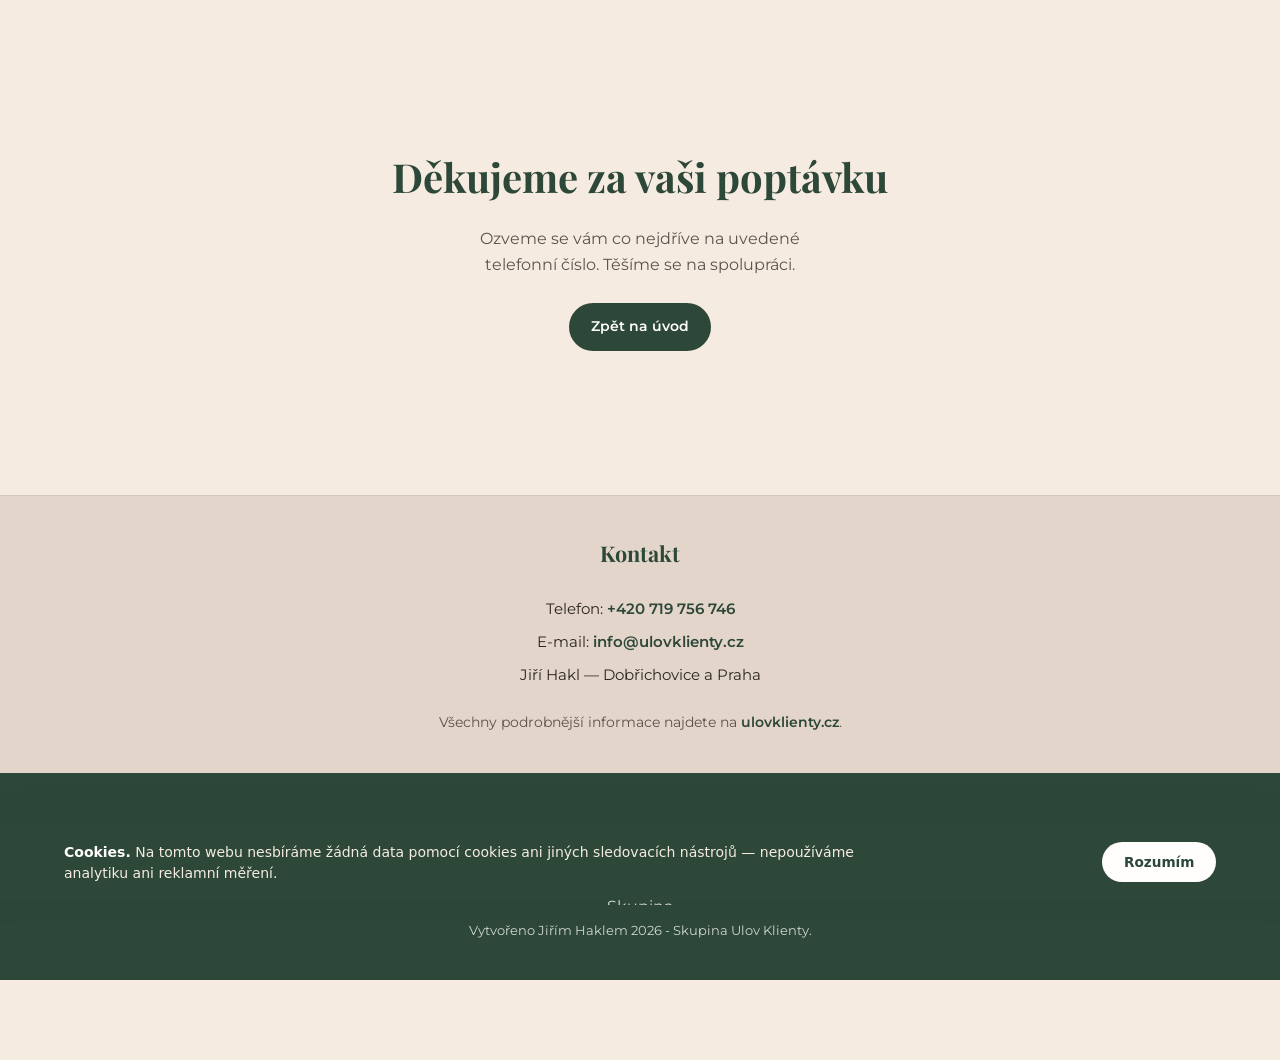
==== thank-you/index.html @ 4eab7451 "Poděkování jako thank-you/index.html, odstranění konfliktních Netlify přesměrování Made-with: Cursor" ====
<!DOCTYPE html>
<html lang="cs">
<head>
  <meta charset="UTF-8">
  <meta name="viewport" content="width=device-width, initial-scale=1">
  <meta name="robots" content="noindex">
  <title>Děkujeme — WEB pro Salony</title>
  <link rel="icon" href="https://haklweb.b-cdn.net/ULOV_KLIENTA/favicon.png" type="image/png">
  <link rel="apple-touch-icon" href="https://haklweb.b-cdn.net/ULOV_KLIENTA/favicon.png">
  <link rel="preconnect" href="https://haklweb.b-cdn.net" crossorigin>
  <link rel="preconnect" href="https://fonts.googleapis.com">
  <link rel="preconnect" href="https://fonts.gstatic.com" crossorigin>
  <link href="https://fonts.googleapis.com/css2?family=Montserrat:wght@500;600&family=Playfair+Display:wght@600&display=swap" rel="stylesheet">
  <link rel="stylesheet" href="/styles.css">
  <link rel="stylesheet" href="/cookie-consent.css">
  <style>
    .thanks { min-height: 55vh; display: flex; align-items: center; justify-content: center; text-align: center; padding: 2rem; }
    .thanks h1 { font-family: var(--font-serif); color: var(--accent); font-size: clamp(1.75rem, 4vw, 2.5rem); margin: 0 0 1rem; }
    .thanks p { color: var(--text-muted); max-width: 32ch; margin: 0 auto 1.5rem; }
  </style>
</head>
<body>
  <main class="thanks">
    <div>
      <h1>Děkujeme za vaši poptávku</h1>
      <p>Ozveme se vám co nejdříve na uvedené telefonní číslo. Těšíme se na spolupráci.</p>
      <a class="btn btn--primary" href="/">Zpět na úvod</a>
    </div>
  </main>

  <section class="site-contact-bottom" aria-labelledby="site-contact-bottom-title">
    <div class="wrap site-contact-bottom__inner">
      <h2 id="site-contact-bottom-title">Kontakt</h2>
      <address class="site-contact-bottom__address">
        <p>Telefon: <a href="tel:+420719756746">+420&nbsp;719&nbsp;756&nbsp;746</a></p>
        <p>E-mail: <a href="mailto:info@ulovklienty.cz">info@ulovklienty.cz</a></p>
        <p>Jiří Hakl — Dobřichovice a Praha</p>
      </address>
      <p class="site-contact-bottom__more">Všechny podrobnější informace najdete na <a href="https://ulovklienty.cz/" target="_blank" rel="noopener noreferrer">ulovklienty.cz</a>.</p>
    </div>
  </section>

  <footer class="site-footer">
    <div class="wrap site-footer__inner">
      <div class="site-footer__credit">
        <img class="site-footer__logo-img" src="https://haklweb.b-cdn.net/ULOV_KLIENTA/New%20Project.webp" width="73" height="27" alt="Skupina Ulov Klienty" loading="lazy" decoding="async">
        <p class="site-footer__byline">Vytvořeno Jiřím Haklem 2026 - Skupina Ulov Klienty.</p>
      </div>
    </div>
  </footer>
  <script src="/cookie-consent.js" defer></script>
</body>
</html>
---- styles.css ----
/* WEB pro Salony — mobile first, performance-oriented */

:root {
  --bg: #F5EBE0;
  --bg-alt: #E3D5CA;
  --accent: #2D4739;
  --accent-hover: #24382d;
  --text: #2a2520;
  --text-muted: #5c534a;
  --white: #fffefc;
  --radius: 12px;
  --radius-lg: 20px;
  --shadow: 0 12px 40px rgba(45, 71, 57, 0.08);
  --font-serif: "Playfair Display", Georgia, serif;
  --font-sans: "Montserrat", system-ui, -apple-system, sans-serif;
  --space-xs: 0.5rem;
  --space-sm: 1rem;
  --space-md: 1.5rem;
  --space-lg: 2.5rem;
  --space-xl: 4rem;
  --max: 72rem;
}

*,
*::before,
*::after {
  box-sizing: border-box;
}

html {
  scroll-behavior: smooth;
}

body {
  margin: 0;
  font-family: var(--font-sans);
  font-size: 1rem;
  line-height: 1.65;
  color: var(--text);
  background: var(--bg);
  -webkit-font-smoothing: antialiased;
}

img {
  max-width: 100%;
  height: auto;
  display: block;
}

.skip-link {
  position: absolute;
  left: -9999px;
  top: 0;
  z-index: 100;
  padding: var(--space-sm) var(--space-md);
  background: var(--accent);
  color: var(--white);
  text-decoration: none;
  font-weight: 600;
}

.skip-link:focus {
  left: var(--space-sm);
  top: var(--space-sm);
}

.wrap {
  width: 100%;
  max-width: var(--max);
  margin-inline: auto;
  padding-inline: clamp(1rem, 4vw, 2rem);
}

/* Header */
.site-header {
  position: sticky;
  top: 0;
  z-index: 50;
  background: color-mix(in srgb, var(--bg) 92%, transparent);
  backdrop-filter: blur(10px);
  border-bottom: 1px solid color-mix(in srgb, var(--accent) 8%, transparent);
}

.site-header__inner {
  display: flex;
  flex-wrap: wrap;
  align-items: center;
  justify-content: space-between;
  gap: var(--space-sm);
  min-height: 3.5rem;
  padding-block: var(--space-xs);
}

.site-header__nav {
  display: flex;
  flex-wrap: wrap;
  align-items: center;
  gap: 0.65rem 1.15rem;
  font-size: 0.82rem;
  font-weight: 600;
}

.site-header__nav a {
  color: var(--accent);
  text-decoration: none;
  white-space: nowrap;
}

.site-header__nav a:hover,
.site-header__nav a:focus-visible {
  text-decoration: underline;
}

.site-header__nav a[aria-current="page"] {
  text-decoration: underline;
  text-underline-offset: 0.2em;
}

@media (min-width: 720px) {
  .site-header__inner {
    flex-wrap: nowrap;
  }

  .site-header__nav {
    margin-inline: auto;
  }
}

.logo {
  font-family: var(--font-serif);
  font-weight: 600;
  font-size: clamp(1rem, 2.8vw, 1.15rem);
  color: var(--accent);
  text-decoration: none;
  letter-spacing: 0.02em;
  line-height: 1.2;
}

.logo--footer {
  color: var(--white);
}

/* Buttons */
.btn {
  display: inline-flex;
  align-items: center;
  justify-content: center;
  gap: 0.35em;
  padding: 0.65rem 1.25rem;
  font-family: var(--font-sans);
  font-size: 0.9rem;
  font-weight: 600;
  text-decoration: none;
  border-radius: 999px;
  border: 2px solid transparent;
  cursor: pointer;
  transition: background 0.2s, color 0.2s, border-color 0.2s, transform 0.15s;
}

/* Zabránit výchozí modré / fialové u odkazů-tlačítek */
.btn:link,
.btn:visited {
  text-decoration: none;
}

.btn--primary:link,
.btn--primary:visited {
  color: var(--white);
}

.btn--ghost:link,
.btn--ghost:visited {
  color: var(--accent);
}

.btn:active {
  transform: scale(0.98);
}

.btn--small {
  padding: 0.45rem 1rem;
  font-size: 0.8rem;
}

.btn--primary {
  background: var(--accent);
  color: var(--white);
}

.btn--primary:hover,
.btn--primary:focus-visible {
  background: var(--accent-hover);
  outline: none;
}

.btn--ghost {
  background: transparent;
  color: var(--accent);
  border: 2px solid color-mix(in srgb, var(--accent) 45%, transparent);
}

.btn--ghost:hover,
.btn--ghost:focus-visible {
  background: color-mix(in srgb, var(--accent) 10%, transparent);
  border-color: var(--accent);
  outline: none;
}

.hero__actions {
  display: flex;
  flex-direction: column;
  align-items: stretch;
  gap: var(--space-sm);
  width: 100%;
}

@media (min-width: 520px) {
  .hero__actions {
    flex-direction: row;
    flex-wrap: wrap;
    align-items: center;
  }

  .hero__actions .btn {
    width: auto;
    text-align: center;
  }
}

.btn--block {
  width: 100%;
  padding: 0.85rem 1.5rem;
  font-size: 1rem;
}

/* Hero */
.hero {
  padding-block: var(--space-lg) var(--space-xl);
  background: linear-gradient(165deg, var(--bg) 0%, var(--bg-alt) 45%, var(--bg) 100%);
}

.hero__grid {
  display: grid;
  gap: var(--space-lg);
  align-items: center;
}

.hero__content {
  order: 2;
}

.hero__figure {
  order: 1;
  margin: 0;
  border-radius: var(--radius-lg);
  overflow: hidden;
  box-shadow: var(--shadow);
}

.hero__figure img {
  width: 100%;
  aspect-ratio: 4 / 5;
  object-fit: cover;
}

.eyebrow {
  font-size: 0.75rem;
  font-weight: 600;
  letter-spacing: 0.14em;
  text-transform: uppercase;
  color: var(--accent);
  margin: 0 0 var(--space-sm);
}

.hero h1,
.section h2 {
  font-family: var(--font-serif);
  font-weight: 600;
  line-height: 1.15;
  color: var(--accent);
  margin: 0 0 var(--space-md);
}

.hero h1 {
  font-size: clamp(2rem, 6vw, 3.25rem);
}

.lead {
  font-size: 1.05rem;
  color: var(--text-muted);
  margin: 0 0 var(--space-md);
  max-width: 36ch;
}

.hero__price {
  font-size: 1.25rem;
  margin: 0 0 var(--space-md);
  color: var(--text);
}

.hero__price strong {
  font-size: 1.65rem;
  font-weight: 600;
  color: var(--accent);
}

.hero__price-note {
  font-size: 0.95rem;
  color: var(--text-muted);
  font-weight: 500;
}

/* Sections */
.section {
  padding-block: var(--space-xl);
}

.section h2 {
  font-size: clamp(1.65rem, 4vw, 2.25rem);
  text-align: center;
}

.section__intro {
  text-align: center;
  color: var(--text-muted);
  max-width: 42ch;
  margin: -0.5rem auto var(--space-lg);
}

.section--why {
  background: var(--white);
}

.section--features {
  background: linear-gradient(180deg, var(--bg-alt) 0%, var(--bg) 100%);
}

.section--pricing {
  background: var(--white);
}

.section--contact {
  padding-bottom: calc(var(--space-xl) + var(--space-md));
}

/* Odkaz na hlavní hub služeb */
.section--hub {
  background: var(--white);
  border-top: 1px solid color-mix(in srgb, var(--accent) 12%, transparent);
  padding-block: var(--space-xl);
}

.hub {
  text-align: center;
  max-width: 36rem;
  margin-inline: auto;
}

.section--hub h2 {
  margin-bottom: var(--space-md);
}

.hub__lead {
  margin: 0 0 var(--space-md);
  color: var(--text-muted);
  line-height: 1.65;
}

.hub__cta {
  margin-bottom: var(--space-sm);
}

.hub__note {
  margin: var(--space-md) 0 0;
  font-size: 0.85rem;
  color: var(--text-muted);
}

/* Cards */
.cards {
  list-style: none;
  margin: 0;
  padding: 0;
  display: grid;
  gap: var(--space-md);
}

.card {
  background: var(--bg);
  border-radius: var(--radius);
  padding: var(--space-md);
  border: 1px solid color-mix(in srgb, var(--accent) 10%, transparent);
}

.card__icon {
  color: var(--accent);
  margin-bottom: var(--space-sm);
}

.card__title {
  font-family: var(--font-serif);
  font-size: 1.2rem;
  font-weight: 600;
  color: var(--accent);
  margin: 0 0 var(--space-xs);
}

.card p {
  margin: 0;
  font-size: 0.95rem;
  color: var(--text-muted);
}

/* Features checklist */
.features__text {
  margin-bottom: var(--space-md);
}

.checklist {
  list-style: none;
  margin: 0;
  padding: 0;
  max-width: 36rem;
  margin-inline: auto;
}

.checklist li {
  position: relative;
  padding-left: 2rem;
  margin-bottom: var(--space-sm);
  color: var(--text);
}

.checklist li::before {
  content: "";
  position: absolute;
  left: 0;
  top: 0.45em;
  width: 1.1rem;
  height: 1.1rem;
  border-radius: 4px;
  background: var(--accent);
  mask: url("data:image/svg+xml,%3Csvg xmlns='http://www.w3.org/2000/svg' viewBox='0 0 24 24' fill='none' stroke='white' stroke-width='3'%3E%3Cpath d='M5 12l5 5L20 7'/%3E%3C/svg%3E") center / 70% no-repeat;
  -webkit-mask: url("data:image/svg+xml,%3Csvg xmlns='http://www.w3.org/2000/svg' viewBox='0 0 24 24' fill='none' stroke='white' stroke-width='3'%3E%3Cpath d='M5 12l5 5L20 7'/%3E%3C/svg%3E") center / 70% no-repeat;
}

/* Pricing */
.pricing-box {
  max-width: 32rem;
  margin-inline: auto;
  text-align: center;
  background: linear-gradient(145deg, var(--bg) 0%, var(--bg-alt) 100%);
  border-radius: var(--radius-lg);
  padding: clamp(1.75rem, 5vw, 2.75rem);
  border: 1px solid color-mix(in srgb, var(--accent) 12%, transparent);
  box-shadow: var(--shadow);
}

.pricing-box h2 {
  margin-bottom: var(--space-sm);
}

.pricing-box__price {
  font-family: var(--font-serif);
  font-size: clamp(2.5rem, 8vw, 3.5rem);
  font-weight: 600;
  color: var(--accent);
  margin: 0 0 var(--space-sm);
  line-height: 1;
}

.pricing-box__detail {
  margin: 0 0 var(--space-sm);
  font-weight: 500;
}

.pricing-box__footnote {
  font-size: 0.9rem;
  color: var(--text-muted);
  margin: 0 0 var(--space-lg);
  line-height: 1.55;
}

/* Contact */
.contact {
  display: grid;
  gap: var(--space-lg);
}

.contact__intro h2 {
  text-align: left;
  margin-bottom: var(--space-sm);
}

.contact__intro p {
  margin: 0;
  color: var(--text-muted);
  max-width: 36ch;
}

.form {
  background: var(--white);
  border-radius: var(--radius-lg);
  padding: clamp(1.25rem, 4vw, 2rem);
  border: 1px solid color-mix(in srgb, var(--accent) 8%, transparent);
  box-shadow: var(--shadow);
  max-width: 26rem;
}

.form__row {
  margin-bottom: var(--space-md);
}

.form label {
  display: block;
  font-size: 0.85rem;
  font-weight: 600;
  color: var(--accent);
  margin-bottom: var(--space-xs);
}

.form input,
.form select,
.form textarea {
  width: 100%;
  padding: 0.75rem 1rem;
  font-family: var(--font-sans);
  font-size: 1rem;
  border: 1px solid color-mix(in srgb, var(--text) 18%, transparent);
  border-radius: var(--radius);
  background: var(--bg);
  color: var(--text);
}

.form textarea {
  resize: vertical;
  min-height: 6rem;
  line-height: 1.55;
}

.form input:focus-visible,
.form select:focus-visible,
.form textarea:focus-visible {
  outline: 2px solid var(--accent);
  outline-offset: 2px;
}

.form input[type="radio"],
.form input[type="checkbox"] {
  width: auto;
  margin-right: 0.5rem;
  vertical-align: 0.15em;
}

.honeypot {
  position: absolute;
  left: -9999px;
  height: 0;
  overflow: hidden;
}

/* Footer */
/* Kontakt nad patičkou */
.site-contact-bottom {
  padding-block: var(--space-lg);
  background: var(--bg-alt);
  border-top: 1px solid color-mix(in srgb, var(--accent) 10%, transparent);
}

.site-contact-bottom__inner {
  max-width: 36rem;
  margin-inline: auto;
  text-align: center;
}

.site-contact-bottom h2 {
  font-family: var(--font-serif);
  font-size: 1.35rem;
  color: var(--accent);
  margin: 0 0 var(--space-md);
}

.site-contact-bottom__address {
  font-style: normal;
  margin: 0 0 var(--space-md);
  font-size: 0.95rem;
  color: var(--text);
  line-height: 1.65;
}

.site-contact-bottom__address p {
  margin: 0 0 var(--space-xs);
}

.site-contact-bottom__address p:last-child {
  margin-bottom: 0;
}

.site-contact-bottom__address a {
  color: var(--accent);
  font-weight: 600;
  text-decoration: none;
}

.site-contact-bottom__address a:hover,
.site-contact-bottom__address a:focus-visible {
  text-decoration: underline;
}

.site-contact-bottom__more {
  margin: 0;
  font-size: 0.9rem;
  color: var(--text-muted);
  line-height: 1.55;
}

.site-contact-bottom__more a {
  color: var(--accent);
  font-weight: 600;
  text-decoration: none;
}

.site-contact-bottom__more a:hover,
.site-contact-bottom__more a:focus-visible {
  text-decoration: underline;
}

.site-footer {
  background: var(--accent);
  color: color-mix(in srgb, var(--white) 88%, transparent);
  padding-block: var(--space-lg);
}

.site-footer__inner {
  text-align: center;
}

.site-footer__copy {
  margin: var(--space-sm) 0 0;
  font-size: 0.85rem;
}

.site-footer__credit {
  margin-top: var(--space-lg);
  padding-top: var(--space-md);
  border-top: 1px solid color-mix(in srgb, var(--white) 18%, transparent);
  display: flex;
  flex-direction: column;
  align-items: center;
  gap: var(--space-sm);
}

.site-footer__logo-img {
  max-width: min(73px, 29vw);
  height: auto;
  display: block;
}

.site-footer__byline {
  margin: 0;
  font-size: 0.8rem;
  color: color-mix(in srgb, var(--white) 78%, transparent);
  line-height: 1.5;
}

/* Tablet+ */
@media (min-width: 640px) {
  .cards--3 {
    grid-template-columns: repeat(3, 1fr);
    gap: var(--space-md);
  }

  .features {
    grid-template-columns: 1fr 1fr;
    align-items: start;
    gap: var(--space-lg);
  }

  .features__text {
    margin-bottom: 0;
  }

  .features__text h2,
  .features__text .section__intro {
    text-align: left;
    margin-left: 0;
    margin-right: 0;
  }

  .features__text .section__intro {
    max-width: none;
  }

  .checklist {
    margin-inline: 0;
  }

  .contact {
    grid-template-columns: 1fr 1fr;
    align-items: start;
  }
}

@media (min-width: 900px) {
  .hero__grid {
    grid-template-columns: 1fr 0.95fr;
    gap: var(--space-xl);
  }

  .hero__content {
    order: 1;
  }

  .hero__figure {
    order: 2;
  }
}

/* Stránka „Podklady pro web“ */
.brief-hero {
  padding-block: var(--space-xl);
}

.brief-hero h1 {
  font-family: var(--font-serif);
  font-size: clamp(1.85rem, 4vw, 2.65rem);
  color: var(--accent);
  margin: 0 0 var(--space-sm);
  line-height: 1.15;
}

.brief-hero .lead {
  margin-bottom: var(--space-sm);
}

.brief-hero__note {
  margin: 0 0 var(--space-md);
  color: var(--text-muted);
  max-width: 50rem;
}

.brief-toc {
  margin: 0 0 var(--space-lg);
  padding-left: 1.25rem;
  max-width: 48rem;
  color: var(--text);
}

.brief-toc li {
  margin-bottom: var(--space-xs);
}

.brief-toc a {
  color: var(--accent);
  font-weight: 600;
  text-decoration: none;
}

.brief-toc a:hover,
.brief-toc a:focus-visible {
  text-decoration: underline;
}

.brief-hero__actions {
  max-width: 40rem;
}

.brief-section__inner {
  max-width: 57.5rem;
  margin-inline: auto;
}

.brief-section__intro {
  text-align: left;
  margin-left: 0;
  margin-right: 0;
  max-width: none;
}

.brief-form.form {
  max-width: 57.5rem;
}

.brief-form textarea.tall {
  min-height: 11rem;
}

.brief-form textarea.xlarge {
  min-height: 14rem;
}

.brief-label-row {
  display: flex;
  flex-wrap: wrap;
  align-items: baseline;
  justify-content: space-between;
  gap: var(--space-sm);
  margin-bottom: var(--space-xs);
}

.brief-label-row label {
  margin-bottom: 0;
}

.brief-label-row--block {
  margin-bottom: var(--space-sm);
}

.btn--compact {
  padding: 0.4rem 0.85rem;
  font-size: 0.78rem;
  white-space: normal;
  text-align: center;
  max-width: 100%;
}

.btn--chip {
  display: inline-flex;
  padding: 0.2rem 0.55rem;
  font-size: 0.72rem;
  font-weight: 600;
  border: 1px solid color-mix(in srgb, var(--accent) 35%, transparent);
  border-radius: 6px;
  background: var(--white);
  color: var(--accent);
  text-decoration: none;
  vertical-align: baseline;
}

.btn--chip:hover,
.btn--chip:focus-visible {
  background: color-mix(in srgb, var(--accent) 8%, transparent);
  outline: none;
}

.brief-fieldset {
  border: none;
  margin: 0;
  padding: 0;
}

.brief-fieldset legend {
  font-size: 0.85rem;
  font-weight: 600;
  color: var(--accent);
  padding: 0;
  margin-bottom: var(--space-xs);
}

.brief-fieldset__lead {
  margin: 0 0 var(--space-sm);
  font-size: 0.88rem;
}

.brief-radiolist,
.brief-checklist {
  list-style: none;
  margin: 0;
  padding: 0;
}

.brief-radiolist li,
.brief-checklist li {
  margin-bottom: var(--space-xs);
}

.brief-radiolist label,
.brief-checklist label {
  font-weight: 500;
  color: var(--text);
  font-size: 0.95rem;
}

.form-hint {
  font-size: 0.88rem;
  color: var(--text-muted);
  margin: 0 0 var(--space-xs);
  line-height: 1.5;
}

.brief-form__status {
  min-height: 1.5em;
  margin: var(--space-sm) 0;
  font-size: 0.9rem;
}

.brief-form__submit {
  max-width: 400px;
}

.brief-form__footnote {
  margin: var(--space-md) 0 0;
  font-size: 0.88rem;
  color: var(--text-muted);
}

.brief-sample h3 {
  font-family: var(--font-serif);
  font-size: 1.1rem;
  color: var(--accent);
  margin: var(--space-md) 0 var(--space-xs);
}

.brief-sample h3:first-child {
  margin-top: 0;
}

.brief-sample p {
  margin: 0 0 var(--space-sm);
  font-size: 0.95rem;
  color: var(--text-muted);
}

.brief-sample p:last-child {
  margin-bottom: 0;
}

.brief-desc-block {
  margin-bottom: var(--space-lg);
}

.brief-desc-block h3 {
  font-family: var(--font-serif);
  font-size: 1.2rem;
  color: var(--accent);
  margin: 0 0 var(--space-xs);
}

.brief-desc-block p {
  margin: 0 0 var(--space-sm);
  color: var(--text-muted);
}

.brief-desc-block .btn {
  margin: var(--space-xs) 0 var(--space-sm);
}

.brief-doplnky-list {
  margin: 0 0 var(--space-lg);
  padding-left: 1.25rem;
  color: var(--text);
}

.brief-doplnky-list li {
  margin-bottom: var(--space-sm);
}

.brief-back {
  margin: 0;
}

.site-footer__back {
  margin: var(--space-md) 0 0;
}

.site-footer__back-link {
  color: color-mix(in srgb, var(--white) 92%, transparent);
  font-size: 0.9rem;
  font-weight: 600;
}

.site-footer__back-link:hover,
.site-footer__back-link:focus-visible {
  color: var(--white);
}

.brief-checklist li:has(.brief-doplnky-opt:disabled) {
  opacity: 0.5;
}

@media (prefers-reduced-motion: reduce) {
  html {
    scroll-behavior: auto;
  }

  .btn {
    transition: none;
  }
}
---- cookie-consent.css ----
/* Informační lišta — žádné sledovací cookies; barvy sladěné s WEB pro Salony */

html.cookie-bar-open {
  padding-bottom: 6.5rem;
}

@media (min-width: 640px) {
  html.cookie-bar-open {
    padding-bottom: 5rem;
  }
}

.cookie-bar {
  position: fixed;
  z-index: 9999;
  left: 0;
  right: 0;
  bottom: 0;
  padding: 1rem clamp(1rem, 4vw, 1.5rem);
  padding-bottom: max(1rem, env(safe-area-inset-bottom));
  background: #2d4739;
  color: #f5ebe0;
  box-shadow: 0 -8px 32px rgba(45, 71, 57, 0.25);
  font-family: system-ui, -apple-system, "Segoe UI", sans-serif;
  font-size: 0.875rem;
  line-height: 1.5;
}

.cookie-bar__inner {
  max-width: 72rem;
  margin: 0 auto;
  display: flex;
  flex-direction: column;
  gap: 1rem;
  align-items: stretch;
}

@media (min-width: 640px) {
  .cookie-bar__inner {
    flex-direction: row;
    align-items: center;
    justify-content: space-between;
    gap: 1.25rem;
  }
}

.cookie-bar__text {
  margin: 0;
  flex: 1;
  max-width: 52rem;
}

.cookie-bar__text strong {
  font-weight: 600;
  color: #fffefc;
}

.cookie-bar__btn {
  flex-shrink: 0;
  align-self: flex-start;
  padding: 0.6rem 1.35rem;
  font: inherit;
  font-weight: 600;
  font-size: 0.85rem;
  color: #2d4739;
  background: #fffefc;
  border: none;
  border-radius: 999px;
  cursor: pointer;
  transition: background 0.2s, transform 0.15s;
}

.cookie-bar__btn:hover,
.cookie-bar__btn:focus-visible {
  background: #e3d5ca;
  outline: 2px solid #fffefc;
  outline-offset: 2px;
}

.cookie-bar__btn:active {
  transform: scale(0.98);
}

@media (prefers-reduced-motion: reduce) {
  .cookie-bar__btn {
    transition: none;
  }

  .cookie-bar__btn:active {
    transform: none;
  }
}
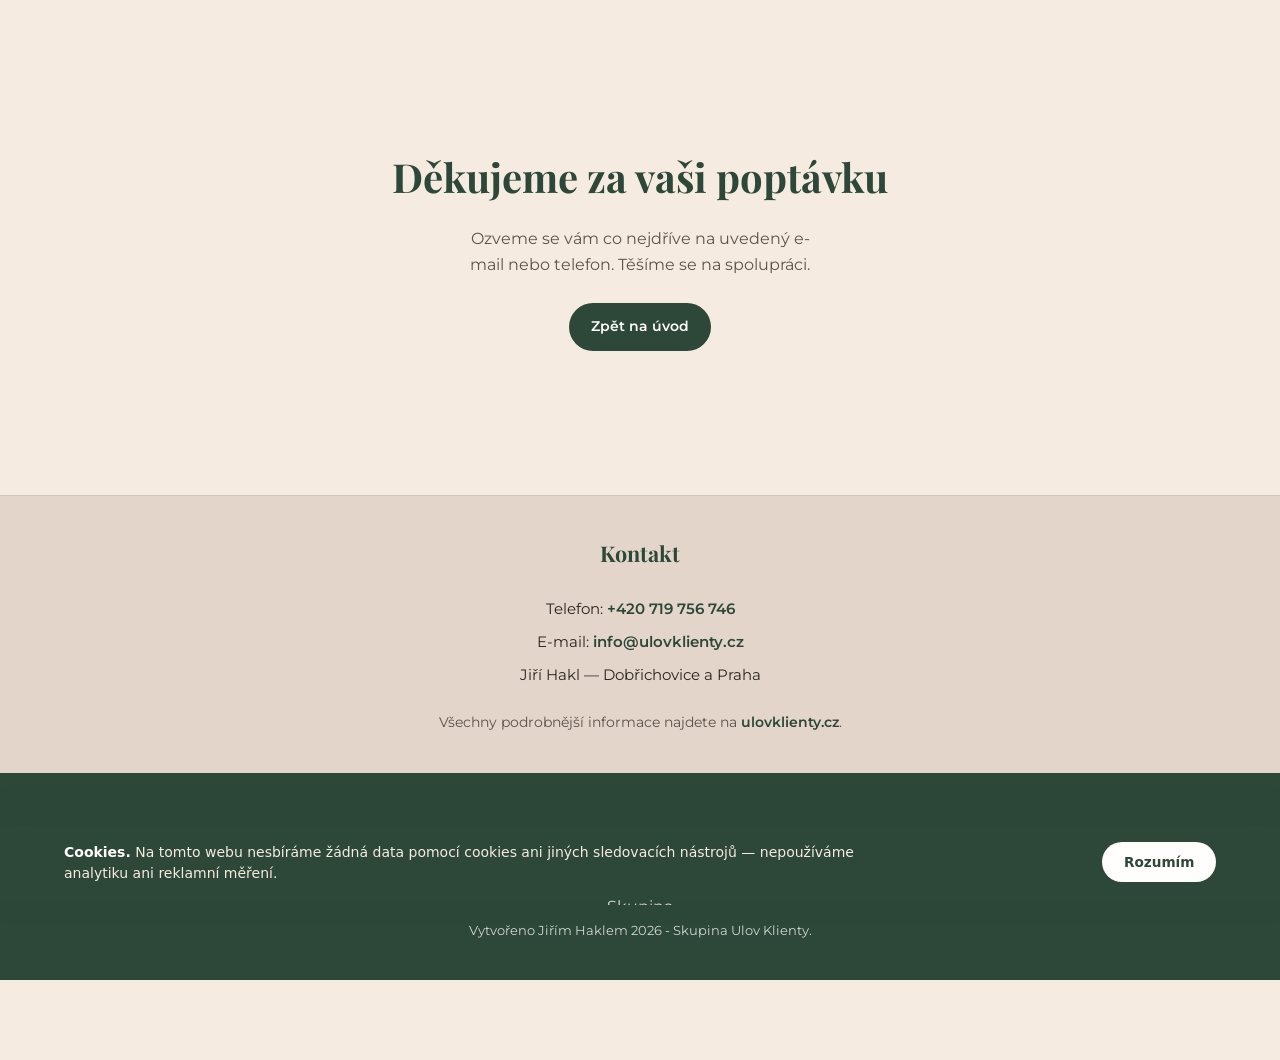
==== commit 13062946: "Poptávka: povinné pole e-mail, text poděkování Made-with: Cursor" ====
--- a/thank-you/index.html
+++ b/thank-you/index.html
@@ -23,7 +23,7 @@
   <main class="thanks">
     <div>
       <h1>Děkujeme za vaši poptávku</h1>
-      <p>Ozveme se vám co nejdříve na uvedené telefonní číslo. Těšíme se na spolupráci.</p>
+      <p>Ozveme se vám co nejdříve na uvedený e-mail nebo telefon. Těšíme se na spolupráci.</p>
       <a class="btn btn--primary" href="/">Zpět na úvod</a>
     </div>
   </main>
--- a/styles.css
+++ b/styles.css
@@ -559,6 +559,12 @@
   overflow: hidden;
 }
 
+.form__status {
+  min-height: 1.5em;
+  margin: 0 0 var(--space-sm);
+  font-size: 0.9rem;
+}
+
 /* Footer */
 /* Kontakt nad patičkou */
 .site-contact-bottom {
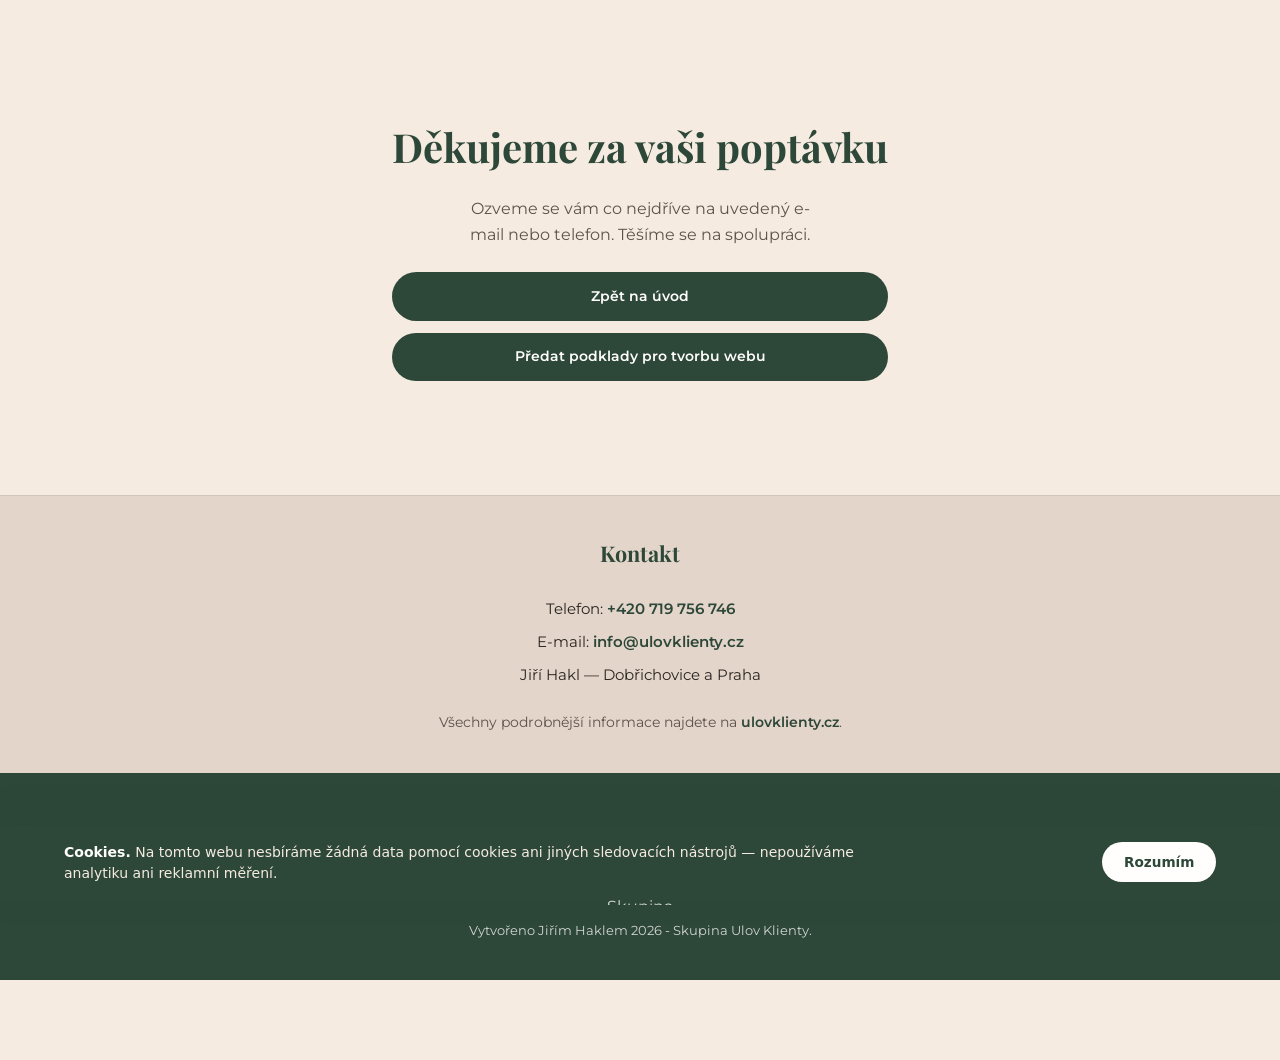
==== commit 350c65ab: "Poděkování: druhé tlačítko na podklady pro web Made-with: Cursor" ====
--- a/thank-you/index.html
+++ b/thank-you/index.html
@@ -17,6 +17,8 @@
     .thanks { min-height: 55vh; display: flex; align-items: center; justify-content: center; text-align: center; padding: 2rem; }
     .thanks h1 { font-family: var(--font-serif); color: var(--accent); font-size: clamp(1.75rem, 4vw, 2.5rem); margin: 0 0 1rem; }
     .thanks p { color: var(--text-muted); max-width: 32ch; margin: 0 auto 1.5rem; }
+    .thanks__actions { display: flex; flex-wrap: wrap; gap: 0.75rem 1rem; justify-content: center; align-items: center; max-width: 36rem; margin-inline: auto; }
+    .thanks__actions .btn { flex: 1 1 auto; min-width: min(100%, 12rem); text-align: center; }
   </style>
 </head>
 <body>
@@ -24,7 +26,10 @@
     <div>
       <h1>Děkujeme za vaši poptávku</h1>
       <p>Ozveme se vám co nejdříve na uvedený e-mail nebo telefon. Těšíme se na spolupráci.</p>
-      <a class="btn btn--primary" href="/">Zpět na úvod</a>
+      <div class="thanks__actions">
+        <a class="btn btn--primary" href="/">Zpět na úvod</a>
+        <a class="btn btn--primary" href="/podklady-pro-vas-web.html">Předat podklady pro tvorbu webu</a>
+      </div>
     </div>
   </main>
 
